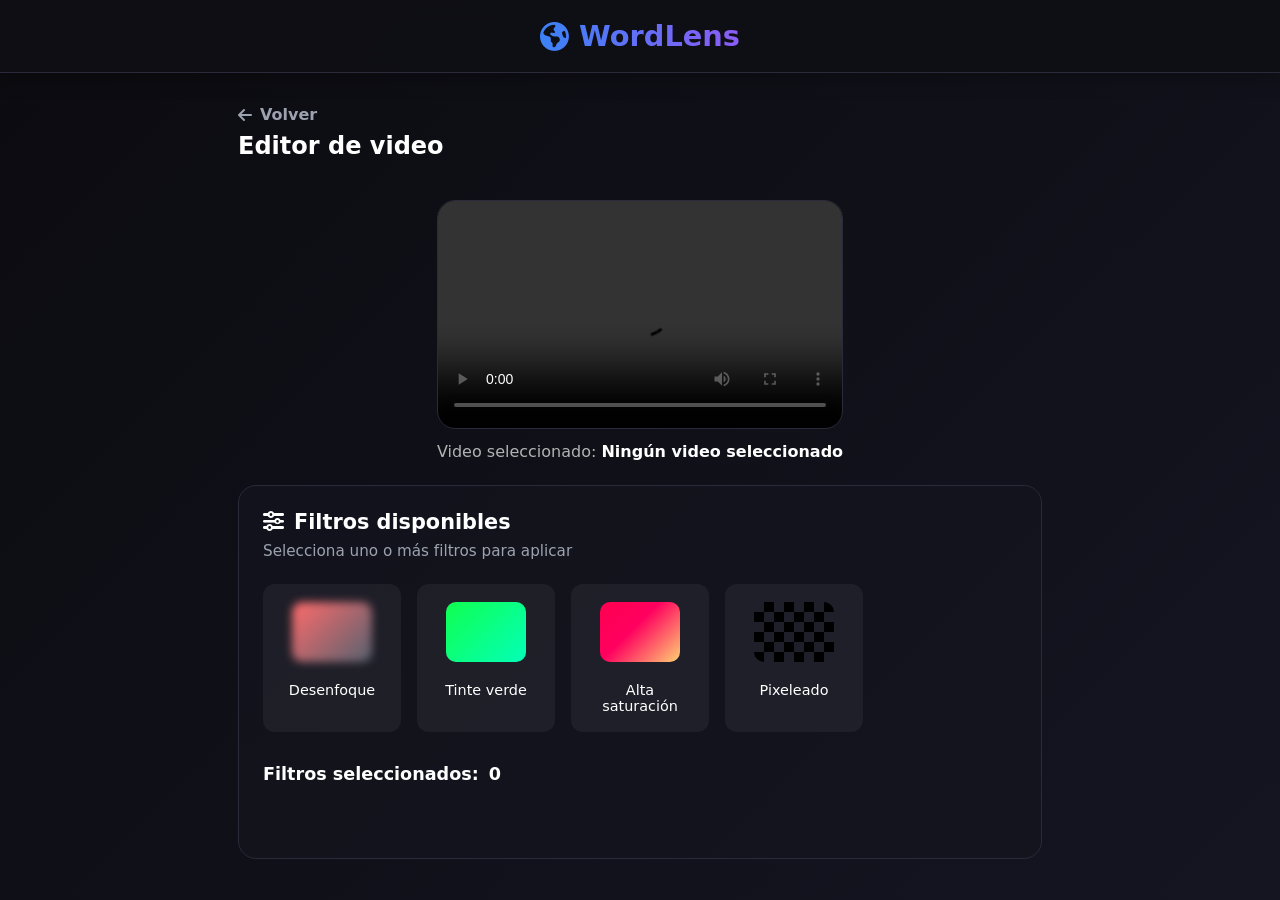
==== editor.html @ 641d8dd7 "Proyecto limpio sin archivos pesados" ====
<!doctype html>
<html lang="es">

<head>
  <meta charset="UTF-8" />
  <meta name="viewport" content="width=device-width, initial-scale=1.0" />
  <title>WordLens - Editor de Video</title>
  <link rel="stylesheet" href="common.css" />
  <link rel="stylesheet" href="https://cdnjs.cloudflare.com/ajax/libs/font-awesome/6.4.0/css/all.min.css" />
  <link rel="stylesheet" href="editor.css" />
</head>

<body>
  <header class="header">
    <h1><i class="fas fa-globe-americas"></i> WordLens</h1>
  </header>

  <main class="app">
    <!-- EDITOR -->
    <div class="editor-header">
      <button class="back-btn" onclick="goTo('video-select.html')">
        <i class="fas fa-arrow-left"></i> Volver
      </button>
      <h2>Editor de video</h2>
    </div>

    <div class="editor-content">
      <div class="video-section">
        <div class="video-player">
          <video id="selectedVideo" controls playsinline webkit-playsinline x5-playsinline preload="metadata">
            <source src="" type="video/mp4" />
            Tu navegador no soporta video.
          </video>
        </div>
        <p class="video-title">
          Video seleccionado: <span id="videoTitle">Cargando...</span>
        </p>
      </div>

      <div class="filters-section">
        <h3><i class="fas fa-sliders-h"></i> Filtros disponibles</h3>
        <p class="section-subtitle">
          Selecciona uno o más filtros para aplicar
        </p>

        <div class="filters">
          <div class="filter-option" onclick="toggleFilter(this)" data-filter="filter1">
            <div class="filter-preview filter1"></div>
            <span>Desenfoque</span>
          </div>
          <div class="filter-option" onclick="toggleFilter(this)" data-filter="filter2">
            <div class="filter-preview filter2"></div>
            <span>Tinte verde</span>
          </div>
          <div class="filter-option" onclick="toggleFilter(this)" data-filter="filter3">
            <div class="filter-preview filter3"></div>
            <span>Alta saturación</span>
          </div>
          <div class="filter-option" onclick="toggleFilter(this)" data-filter="filter4">
            <div class="filter-preview filter4"></div>
            <span>Pixeleado</span>
          </div>
        </div>

        <div class="selected-filters">
          <h4>Filtros seleccionados: <span id="filterCount">0</span></h4>
          <div id="activeFilters" class="active-filters">
            <!-- Filtros activos aparecerán aquí -->
          </div>
        </div>
      </div>
    </div>
  </main>

  <script src="common.js"></script>
  <script src="editor.js"></script>
</body>

</html>
---- common.css ----
* {
  margin: 0;
  padding: 0;
  box-sizing: border-box;
  font-family: 'Segoe UI', system-ui, sans-serif;
}

html{
  background-color: rgba(15, 15, 22, 0.9);
}

body {
  background: linear-gradient(135deg, #0b0b10 0%, #151522 100%);
  color: #ffffff;
  min-height: 100vh;
  overflow-x: hidden;
}

/* HEADER */
.header {
  padding: 1.2rem 1rem;
  text-align: center;
  background: rgba(15, 15, 22, 0.9);
  border-bottom: 1px solid #2a2a3a;
  backdrop-filter: blur(10px);
  position: sticky;
  top: 0;
  z-index: 100;
  box-shadow: 0 4px 20px rgba(0, 0, 0, 0.3);
}

.header h1 {
  font-size: 1.8rem;
  background: linear-gradient(90deg, #3b82f6, #8b5cf6);
  -webkit-background-clip: text;
  background-clip: text;
  color: transparent;
  display: inline-flex;
  align-items: center;
  gap: 10px;
}

/* APP CONTAINER */
.app {
  max-width: 480px;
  margin: 0 auto;
  height: 90vh;
  display: flex;
  flex-direction: column;
  overflow: hidden;
}

/* Desktop */
@media (min-width: 768px) {
  .app {
    max-width: 900px;
    padding: 0 2rem;
  }
}

/* BOTONES */
button {
  cursor: pointer;
  transition: all 0.3s ease;
  display: inline-flex;
  align-items: center;
  justify-content: center;
  gap: 8px;
  font-weight: 600;
}

button:hover {
  transform: translateY(-2px);
}

button:active {
  transform: translateY(1px);
}

.primary {
  background: linear-gradient(90deg, #3b82f6, #6366f1);
  color: white;
  padding: 1rem 1.5rem;
  border-radius: 14px;
  border: none;
  font-size: 1rem;
  flex: 1;
  box-shadow: 0 4px 15px rgba(59, 130, 246, 0.4);
}

.primary:hover {
  background: linear-gradient(90deg, #2563eb, #4f46e5);
  box-shadow: 0 6px 20px rgba(59, 130, 246, 0.6);
}

.secondary {
  background: rgba(255, 255, 255, 0.1);
  color: white;
  padding: 1rem 1.5rem;
  border-radius: 14px;
  border: 1px solid #3b82f6;
  font-size: 1rem;
  flex: 1;
}

.secondary:hover {
  background: rgba(59, 130, 246, 0.1);
}

.back-btn {
  background: none;
  color: #9ca3af;
  border: none;
  padding: 0.5rem 0;
  font-size: 1rem;
  display: inline-flex;
  align-items: center;
  gap: 8px;
}

.back-btn:hover {
  color: #3b82f6;
}

.primary-btn {
  display: block;
  width: calc(100% - 2rem);
  margin: 1rem auto;
  padding: 1.2rem;
  background: linear-gradient(90deg, #3b82f6, #6366f1);
  color: white;
  border: none;
  border-radius: 14px;
  font-size: 1.1rem;
  font-weight: bold;
  box-shadow: 0 4px 15px rgba(59, 130, 246, 0.4);
  flex-shrink: 0;
}

.primary-btn.disabled {
  opacity: 0.5;
  cursor: not-allowed;
}

.primary-btn.disabled:hover {
  transform: none;
  box-shadow: 0 4px 15px rgba(59, 130, 246, 0.4);
}

/* UTILIDADES */
.hidden {
  display: none !important;
}

.pulse {
  animation: pulse 2s infinite;
}

@keyframes pulse {
  0%, 100% { 
    box-shadow: 0 4px 15px rgba(59, 130, 246, 0.4);
  }
  50% { 
    box-shadow: 0 4px 25px rgba(59, 130, 246, 0.7);
  }
}

/* Scrollbar personalizado */
::-webkit-scrollbar {
  width: 8px;
  height: 8px;
}

::-webkit-scrollbar-track {
  background: rgba(255, 255, 255, 0.05);
  border-radius: 10px;
}

::-webkit-scrollbar-thumb {
  background: #3b82f6;
  border-radius: 10px;
}

::-webkit-scrollbar-thumb:hover {
  background: #2563eb;
}

.primary-btn.disabled {
  opacity: 0.5;
  pointer-events: none;
  cursor: not-allowed;
}
---- editor.css ----
/* Estilos específicos para el editor de videos */
.editor-header {
  padding: 1.5rem 1rem 1rem;
  flex-shrink: 0;
}

.editor-content {
  flex: 1;
  display: flex;
  flex-direction: column;
  overflow: hidden;
}

.video-section {
  margin: 1.5rem 1rem;
  flex-shrink: 0;
}

.video-player {
  width: 100%;
  aspect-ratio: 16 / 9;
  border-radius: 18px;
  background: #000;
  border: 1px solid #2a2a3a;
  overflow: hidden;
}

.video-player video {
  width: 100%;
  height: 100%;
  object-fit: contain;
}

.video-title {
  margin-top: 0.8rem;
  font-size: 1rem;
  color: #b3b3b3;
  text-align: center;
}

.video-title span {
  color: white;
  font-weight: 600;
}

/* Ajuste para escritorio */
@media (min-width: 768px) {
  .video-section {
    max-width: 70%;
    margin-left: auto;
    margin-right: auto;
  }
}

.player-controls {
  position: absolute;
  bottom: 0;
  left: 0;
  width: 100%;
  background: rgba(0, 0, 0, 0.7);
  padding: 1rem;
  display: flex;
  align-items: center;
  gap: 1rem;
}

.player-btn {
  background: #3b82f6;
  color: white;
  width: 40px;
  height: 40px;
  border-radius: 50%;
  border: none;
  display: flex;
  align-items: center;
  justify-content: center;
}

.progress-bar {
  flex: 1;
  height: 6px;
  background: rgba(255, 255, 255, 0.2);
  border-radius: 3px;
  overflow: hidden;
}

.progress-fill {
  width: 40%;
  height: 100%;
  background: #3b82f6;
  border-radius: 3px;
}

.time {
  font-size: 0.9rem;
  color: #b3b3b3;
}

/* FILTROS */
.filters-section {
  margin: 0 1rem 1.5rem;
  padding: 1.5rem;
  background: rgba(21, 21, 31, 0.7);
  border-radius: 18px;
  border: 1px solid #2a2a3a;
  flex: 1;
  overflow-y: auto;
}

.filters-section h3 {
  font-size: 1.3rem;
  margin-bottom: 0.5rem;
  display: flex;
  align-items: center;
  gap: 10px;
}

.section-subtitle {
  color: #9ca3af;
  margin-bottom: 1.5rem;
  font-size: 0.95rem;
}

.filters {
  display: grid;
  grid-template-columns: repeat(auto-fill, minmax(100px, 1fr));
  gap: 1rem;
  margin-bottom: 2rem;
}

@media (min-width: 768px) {
  .filters {
    grid-template-columns: repeat(5, 1fr);
  }
}

.filter-option {
  display: flex;
  flex-direction: column;
  align-items: center;
  gap: 0.8rem;
  cursor: pointer;
  padding: 1rem;
  border-radius: 12px;
  background: rgba(255, 255, 255, 0.05);
  transition: all 0.3s ease;
  border: 2px solid transparent;
}

.filter-option:hover {
  transform: translateY(-3px);
  background: rgba(59, 130, 246, 0.1);
}

.filter-option.selected {
  border-color: #3b82f6;
  background: rgba(59, 130, 246, 0.2);
  box-shadow: 0 5px 15px rgba(59, 130, 246, 0.3);
}

.filter-preview {
  width: 80px;
  height: 60px;
  border-radius: 10px;
  margin-bottom: 0.5rem;
}

.filter-preview.filter1 {
  background: linear-gradient(135deg, #3b82f6, #1d4ed8);
}

.filter-preview.filter2 {
  background: linear-gradient(135deg, #10b981, #047857);
}

.filter-preview.filter3 {
  background: linear-gradient(135deg, #f59e0b, #b45309);
}

.filter-preview.filter4 {
  background: linear-gradient(135deg, #ef4444, #b91c1c);
}

.filter-option span {
  font-size: 0.9rem;
  text-align: center;
}

.selected-filters {
  margin-top: 2rem;
}

.selected-filters h4 {
  font-size: 1.1rem;
  margin-bottom: 1rem;
  display: flex;
  align-items: center;
  gap: 10px;
}

.active-filters {
  display: flex;
  flex-wrap: wrap;
  gap: 0.8rem;
}

.filter-tag {
  background: rgba(59, 130, 246, 0.2);
  color: #3b82f6;
  padding: 0.5rem 1rem;
  border-radius: 20px;
  font-size: 0.9rem;
  display: inline-flex;
  align-items: center;
  gap: 8px;
  border: 1px solid #3b82f6;
}

.filter-tag button {
  background: none;
  border: none;
  color: #3b82f6;
  font-size: 1rem;
  padding: 0;
  width: 20px;
  height: 20px;
  display: flex;
  align-items: center;
  justify-content: center;
}

.filter-preview.filter1 {
  filter: blur(4px);
  background: linear-gradient(135deg, #ff6b6b 0%, #556270 100%);
}

.filter-preview.filter2 {
  background: linear-gradient(135deg, #43e97b 0%, #38f9d7 100%);
  filter: brightness(1.1) saturate(1.3);
  position: relative;
  overflow: hidden;
}

.filter-preview.filter2::after {
  content: '';
  position: absolute;
  top: 0;
  left: 0;
  width: 100%;
  height: 100%;
  background: rgba(0, 255, 0, 0.2);
  mix-blend-mode: multiply;
  pointer-events: none;
}

.filter-preview.filter3 {
  background: linear-gradient(135deg, #ff0844 0%, #ffb199 100%);
  filter: saturate(250%) contrast(120%) brightness(130%);
  animation: pulse 2s infinite;
}

@keyframes pulse {
  0% { filter: saturate(200%) contrast(110%) brightness(120%); }
  50% { filter: saturate(300%) contrast(130%) brightness(140%); }
  100% { filter: saturate(200%) contrast(110%) brightness(120%); }
}

.filter-preview.filter4 {
  background: linear-gradient(135deg, #f093fb 0%, #f5576c 100%);
  image-rendering: pixelated;
  image-rendering: crisp-edges;
  background-size: 20px 20px;
  background-image: 
    linear-gradient(45deg, #000 25%, transparent 25%),
    linear-gradient(-45deg, #000 25%, transparent 25%),
    linear-gradient(45deg, transparent 75%, #000 75%),
    linear-gradient(-45deg, transparent 75%, #000 75%);
  background-position: 0 0, 0 10px, 10px -10px, -10px 0px;
}
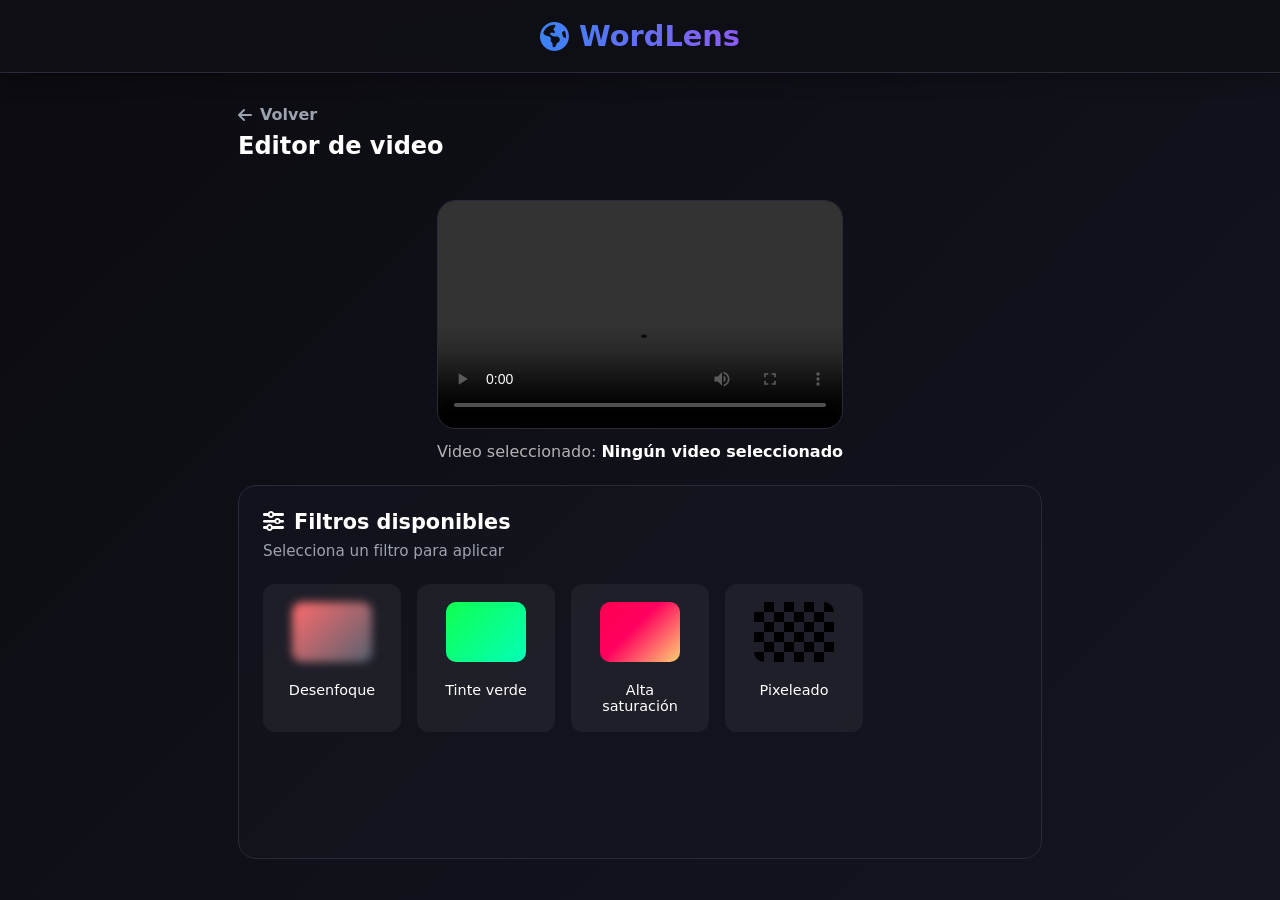
==== commit a97dd87a: "Pequeño cambio en los filtros" ====
--- a/editor.html
+++ b/editor.html
@@ -40,7 +40,7 @@
       <div class="filters-section">
         <h3><i class="fas fa-sliders-h"></i> Filtros disponibles</h3>
         <p class="section-subtitle">
-          Selecciona uno o más filtros para aplicar
+          Selecciona un filtro para aplicar
         </p>
 
         <div class="filters">
@@ -62,12 +62,6 @@
           </div>
         </div>
 
-        <div class="selected-filters">
-          <h4>Filtros seleccionados: <span id="filterCount">0</span></h4>
-          <div id="activeFilters" class="active-filters">
-            <!-- Filtros activos aparecerán aquí -->
-          </div>
-        </div>
       </div>
     </div>
   </main>
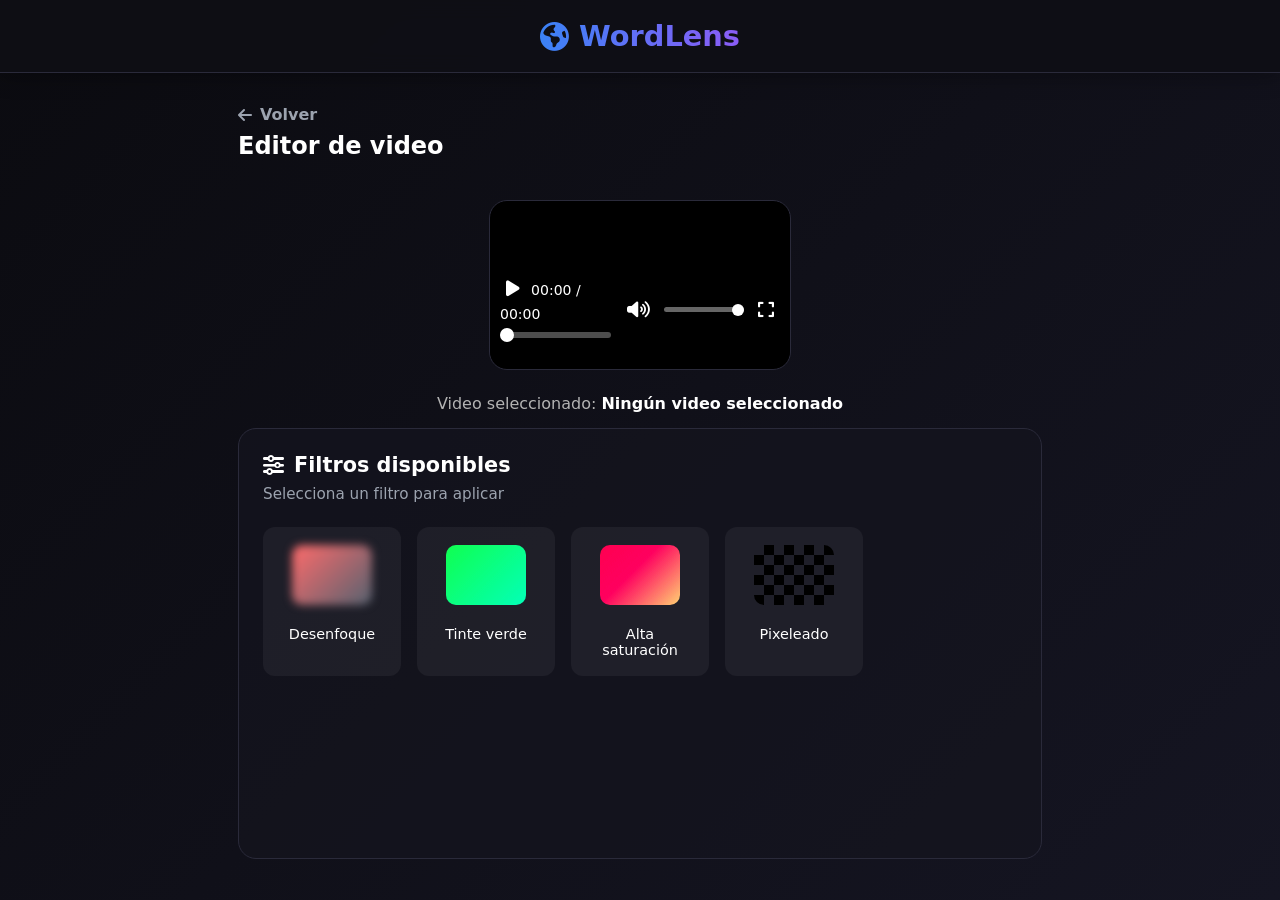
==== commit 04b4777d: "agregue copntrolador en videos" ====
--- a/editor.html
+++ b/editor.html
@@ -26,16 +26,47 @@
 
     <div class="editor-content">
       <div class="video-section">
+
         <div class="video-player">
-          <video id="selectedVideo" controls playsinline webkit-playsinline x5-playsinline preload="metadata">
-            <source src="" type="video/mp4" />
-            Tu navegador no soporta video.
-          </video>
+          <div id="videoWrapper">
+            <video id="selectedVideo" playsinline webkit-playsinline x5-playsinline preload="metadata">
+              <source src="" type="video/mp4" />
+              Tu navegador no soporta video.
+            </video>
+            <div class="custom-controls">
+              <div class="left-controls">
+                <button id="playPauseBtn" class="control-btn">
+                  <i class="fas fa-play"></i>
+                </button>
+
+                <span id="timeDisplay" class="time-display">
+                  00:00 / 00:00
+                </span>
+
+                <div class="progress-container">
+                  <input type="range" id="progressBar" value="0" step="0.1">
+                </div>
+              </div>
+
+              <div class="right-controls">
+                <button id="volumeBtn" class="control-btn">
+                  <i class="fas fa-volume-up"></i>
+                </button>
+
+                <input type="range" id="volumeSlider" min="0" max="1" step="0.01" value="1" class="volume-slider">
+
+                <button id="fullscreenBtn" class="control-btn">
+                  <i class="fas fa-expand"></i>
+                </button>
+              </div>
+            </div>
+          </div>
         </div>
-        <p class="video-title">
-          Video seleccionado: <span id="videoTitle">Cargando...</span>
-        </p>
       </div>
+
+      <p class="video-title">
+        Video seleccionado: <span id="videoTitle">Cargando...</span>
+      </p>
 
       <div class="filters-section">
         <h3><i class="fas fa-sliders-h"></i> Filtros disponibles</h3>
@@ -64,6 +95,7 @@
 
       </div>
     </div>
+    </div>
   </main>
 
   <script src="common.js"></script>
--- a/editor.css
+++ b/editor.css
@@ -32,7 +32,7 @@
 }
 
 .video-title {
-  margin-top: 0.8rem;
+  padding-bottom: 15px;
   font-size: 1rem;
   color: #b3b3b3;
   text-align: center;
@@ -278,4 +278,104 @@
   background-position: 0 0, 0 10px, 10px -10px, -10px 0px;
 }
 
-
+.custom-controls {
+  position: absolute;
+  bottom: 0;
+  left: 0;
+  width: 100%;
+  display: flex;
+  align-items: center;
+  gap: 10px;
+  padding: 10px;
+  background: linear-gradient(
+    to top,
+    rgba(0,0,0,0.8),
+    transparent
+  );
+  z-index: 5;
+}
+
+.control-btn {
+  background: none;
+  border: none;
+  color: white;
+  font-size: 18px;
+  cursor: pointer;
+  padding: 6px;
+  transition: transform 0.2s;
+}
+
+.control-btn:hover {
+  transform: scale(1.2);
+}
+
+.time-display {
+  color: white;
+  font-size: 14px;
+  min-width: 90px;
+  text-align: center;
+}
+
+.progress-container {
+  flex: 1;
+  padding-bottom: 3px;
+}
+
+#progressBar {
+  width: 100%;
+  height: 6px;
+  appearance: none;
+  background: rgba(255,255,255,0.3);
+  border-radius: 10px;
+  cursor: pointer;
+}
+
+#progressBar::-webkit-slider-thumb {
+  appearance: none;
+  width: 14px;
+  height: 14px;
+  border-radius: 50%;
+  background: white;
+  cursor: pointer;
+}
+
+.volume-slider {
+  width: 80px;
+  height: 5px;
+  appearance: none;
+  background: rgba(255,255,255,0.4);
+  border-radius: 10px;
+  cursor: pointer;
+}
+
+.volume-slider::-webkit-slider-thumb {
+  appearance: none;
+  width: 12px;
+  height: 12px;
+  border-radius: 50%;
+  background: white;
+  cursor: pointer;
+}
+
+.right-controls {
+  display: flex;
+  align-items: center;
+  gap: 8px;
+}
+
+@media (max-width: 600px) {
+  .time-display {
+    font-size: 11px;
+    min-width: 60px;
+  }
+  .progress-container {
+    flex: 2;
+  }
+  .volume-slider {
+    width: 50px;
+  }
+  .control-btn {
+    font-size: 16px;
+    padding: 4px;
+  }
+}
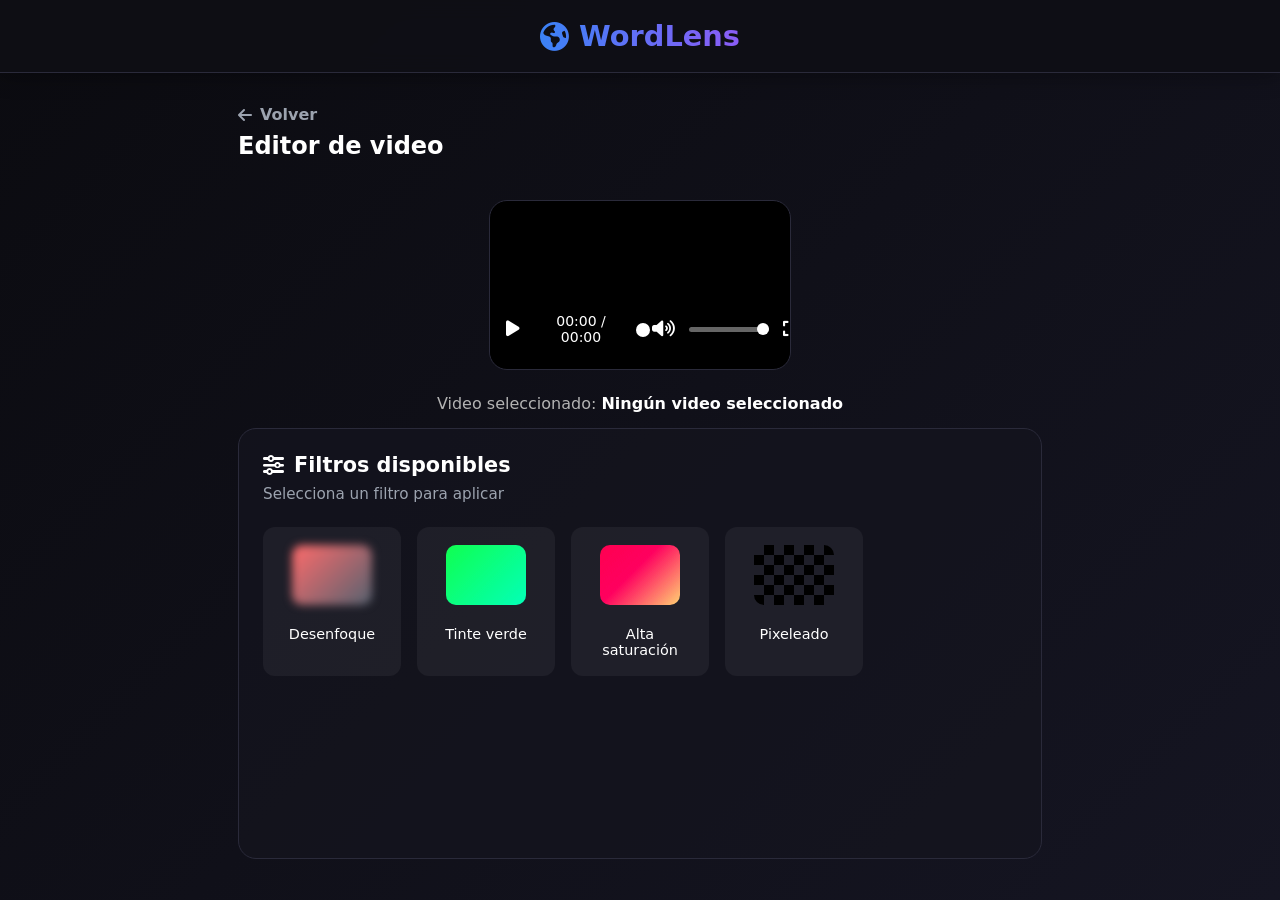
==== commit b898a5c1: "corregi fallas en filtros" ====
--- a/editor.html
+++ b/editor.html
@@ -27,14 +27,13 @@
     <div class="editor-content">
       <div class="video-section">
 
-        <div class="video-player">
+        <div class="video-player" id="videoContainer">
           <div id="videoWrapper">
             <video id="selectedVideo" playsinline webkit-playsinline x5-playsinline preload="metadata">
               <source src="" type="video/mp4" />
               Tu navegador no soporta video.
             </video>
             <div class="custom-controls">
-              <div class="left-controls">
                 <button id="playPauseBtn" class="control-btn">
                   <i class="fas fa-play"></i>
                 </button>
@@ -46,7 +45,6 @@
                 <div class="progress-container">
                   <input type="range" id="progressBar" value="0" step="0.1">
                 </div>
-              </div>
 
               <div class="right-controls">
                 <button id="volumeBtn" class="control-btn">
--- a/editor.css
+++ b/editor.css
@@ -363,6 +363,13 @@
   gap: 8px;
 }
 
+#videoContainer:fullscreen {
+  display: flex;
+  justify-content: center;
+  align-items: center;
+  background: black;
+}
+
 @media (max-width: 600px) {
   .time-display {
     font-size: 11px;
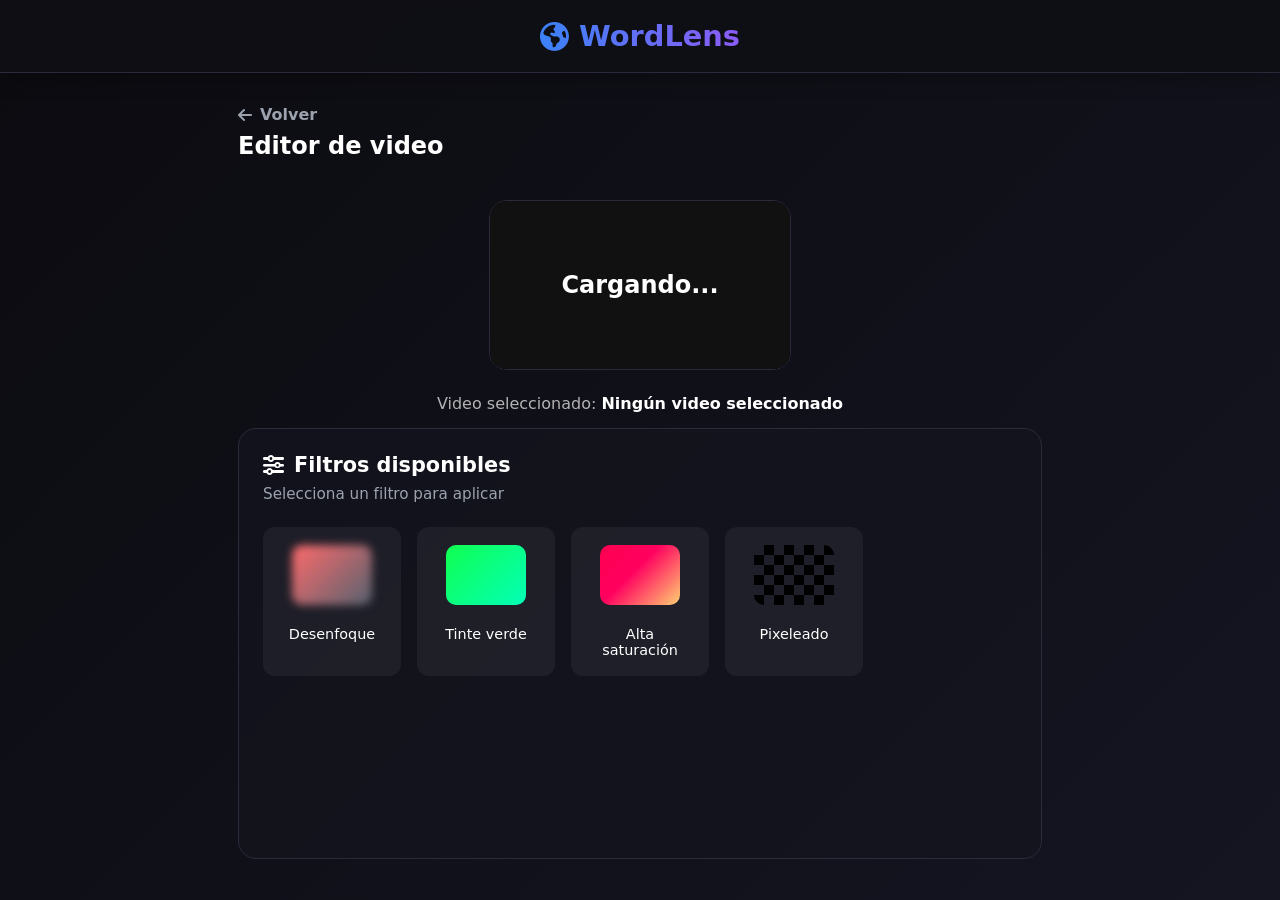
==== commit de7845cf: "quite fullscreen y agregue pantalla carga" ====
--- a/editor.html
+++ b/editor.html
@@ -26,39 +26,36 @@
 
     <div class="editor-content">
       <div class="video-section">
+        <div class="video-player" id="videoContainer">
+          <div id="loadingOverlay">
+            <span>Cargando...</span>
+          </div>
+          <video id="selectedVideo" playsinline webkit-playsinline x5-playsinline preload="metadata">
+            <source src="" type="video/mp4" />
+            Tu navegador no soporta video.
+          </video>
+          <div class="custom-controls">
+            <button id="playPauseBtn" class="control-btn">
+              <i class="fas fa-play"></i>
+            </button>
 
-        <div class="video-player" id="videoContainer">
-          <div id="videoWrapper">
-            <video id="selectedVideo" playsinline webkit-playsinline x5-playsinline preload="metadata">
-              <source src="" type="video/mp4" />
-              Tu navegador no soporta video.
-            </video>
-            <div class="custom-controls">
-                <button id="playPauseBtn" class="control-btn">
-                  <i class="fas fa-play"></i>
-                </button>
+            <span id="timeDisplay" class="time-display">
+              00:00 / 00:00
+            </span>
 
-                <span id="timeDisplay" class="time-display">
-                  00:00 / 00:00
-                </span>
+            <div class="progress-container">
+              <input type="range" id="progressBar" value="0" step="0.1">
+            </div>
 
-                <div class="progress-container">
-                  <input type="range" id="progressBar" value="0" step="0.1">
-                </div>
+            <div class="right-controls">
+              <button id="volumeBtn" class="control-btn">
+                <i class="fas fa-volume-up"></i>
+              </button>
 
-              <div class="right-controls">
-                <button id="volumeBtn" class="control-btn">
-                  <i class="fas fa-volume-up"></i>
-                </button>
-
-                <input type="range" id="volumeSlider" min="0" max="1" step="0.01" value="1" class="volume-slider">
-
-                <button id="fullscreenBtn" class="control-btn">
-                  <i class="fas fa-expand"></i>
-                </button>
-              </div>
+              <input type="range" id="volumeSlider" min="0" max="1" step="0.01" value="1" class="volume-slider">
             </div>
           </div>
+
         </div>
       </div>
 
--- a/editor.css
+++ b/editor.css
@@ -363,13 +363,6 @@
   gap: 8px;
 }
 
-#videoContainer:fullscreen {
-  display: flex;
-  justify-content: center;
-  align-items: center;
-  background: black;
-}
-
 @media (max-width: 600px) {
   .time-display {
     font-size: 11px;
@@ -386,3 +379,30 @@
     padding: 4px;
   }
 }
+
+#loadingOverlay {
+  position: absolute;
+  top: 0;
+  left: 0;
+  width: 100%;
+  height: 100%;
+  display: flex;
+  align-items: center;
+  justify-content: center;
+  background: #111;
+  color: white;
+  font-size: 1.5rem;
+  font-weight: bold;
+  border-radius: 12px;
+  z-index: 10;
+}
+
+#loadingOverlay span {
+  animation: blink 1.2s infinite;
+}
+
+@keyframes blink {
+  0% { opacity: 0.4; }
+  50% { opacity: 1; }
+  100% { opacity: 0.4; }
+}
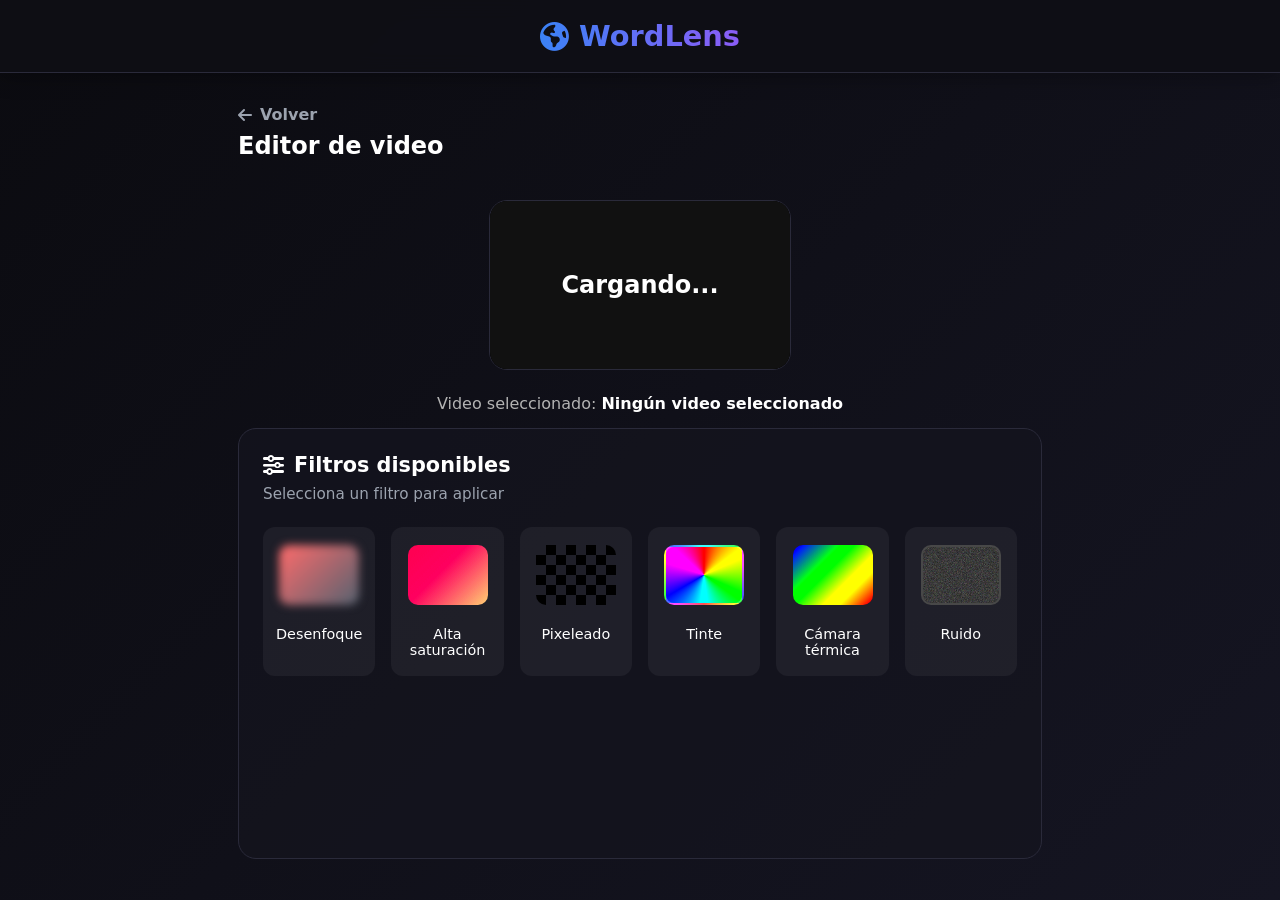
==== commit 8c7a3e0b: "Nuevos filtros" ====
--- a/editor.html
+++ b/editor.html
@@ -48,11 +48,9 @@
             </div>
 
             <div class="right-controls">
-              <button id="volumeBtn" class="control-btn">
+              <button id="muteBtn">
                 <i class="fas fa-volume-up"></i>
               </button>
-
-              <input type="range" id="volumeSlider" min="0" max="1" step="0.01" value="1" class="volume-slider">
             </div>
           </div>
 
@@ -74,10 +72,6 @@
             <div class="filter-preview filter1"></div>
             <span>Desenfoque</span>
           </div>
-          <div class="filter-option" onclick="toggleFilter(this)" data-filter="filter2">
-            <div class="filter-preview filter2"></div>
-            <span>Tinte verde</span>
-          </div>
           <div class="filter-option" onclick="toggleFilter(this)" data-filter="filter3">
             <div class="filter-preview filter3"></div>
             <span>Alta saturación</span>
@@ -85,6 +79,28 @@
           <div class="filter-option" onclick="toggleFilter(this)" data-filter="filter4">
             <div class="filter-preview filter4"></div>
             <span>Pixeleado</span>
+          </div>
+          <div class="filter-option" onclick="toggleFilter(this)" data-filter="filter2">
+            <div class="filter-preview filter2"></div>
+            <span>Tinte</span>
+          </div>
+          <div class="filter-option" onclick="toggleFilter(this)" data-filter="filter5">
+            <div class="filter-preview filter5"></div>
+            <span>Cámara térmica</span>
+          </div>
+          <div class="filter-option" onclick="toggleFilter(this)" data-filter="filter6">
+            <div class="filter-preview filter6"></div>
+            <span>Ruido</span>
+          </div>
+          <div id="advanced-controls" class="advanced-panel" style="display: none;">
+            <div class="panel-header">
+              <span id="slider-label">Ajuste de Intensidad</span>
+            </div>
+            <div class="slider-wrapper">
+              <i class="fas fa-minus"></i>
+              <input type="range" id="filter-intensity" min="0" max="100" value="20" class="mobile-slider">
+              <i class="fas fa-plus"></i>
+            </div>
           </div>
         </div>
 
--- a/editor.css
+++ b/editor.css
@@ -128,12 +128,6 @@
   margin-bottom: 2rem;
 }
 
-@media (min-width: 768px) {
-  .filters {
-    grid-template-columns: repeat(5, 1fr);
-  }
-}
-
 .filter-option {
   display: flex;
   flex-direction: column;
@@ -163,22 +157,6 @@
   height: 60px;
   border-radius: 10px;
   margin-bottom: 0.5rem;
-}
-
-.filter-preview.filter1 {
-  background: linear-gradient(135deg, #3b82f6, #1d4ed8);
-}
-
-.filter-preview.filter2 {
-  background: linear-gradient(135deg, #10b981, #047857);
-}
-
-.filter-preview.filter3 {
-  background: linear-gradient(135deg, #f59e0b, #b45309);
-}
-
-.filter-preview.filter4 {
-  background: linear-gradient(135deg, #ef4444, #b91c1c);
 }
 
 .filter-option span {
@@ -235,10 +213,13 @@
 }
 
 .filter-preview.filter2 {
-  background: linear-gradient(135deg, #43e97b 0%, #38f9d7 100%);
-  filter: brightness(1.1) saturate(1.3);
+  background: conic-gradient(
+    red, yellow, lime, aqua, blue, magenta, red
+  );
+  filter: brightness(1.1) saturate(1.2);
   position: relative;
   overflow: hidden;
+  border: 2px solid rgba(255, 255, 255, 0.3);
 }
 
 .filter-preview.filter2::after {
@@ -248,8 +229,8 @@
   left: 0;
   width: 100%;
   height: 100%;
-  background: rgba(0, 255, 0, 0.2);
-  mix-blend-mode: multiply;
+  background: rgba(255, 255, 255, 0.1);
+  mix-blend-mode: soft-light;
   pointer-events: none;
 }
 
@@ -257,12 +238,6 @@
   background: linear-gradient(135deg, #ff0844 0%, #ffb199 100%);
   filter: saturate(250%) contrast(120%) brightness(130%);
   animation: pulse 2s infinite;
-}
-
-@keyframes pulse {
-  0% { filter: saturate(200%) contrast(110%) brightness(120%); }
-  50% { filter: saturate(300%) contrast(130%) brightness(140%); }
-  100% { filter: saturate(200%) contrast(110%) brightness(120%); }
 }
 
 .filter-preview.filter4 {
@@ -270,7 +245,7 @@
   image-rendering: pixelated;
   image-rendering: crisp-edges;
   background-size: 20px 20px;
-  background-image: 
+  background-image:
     linear-gradient(45deg, #000 25%, transparent 25%),
     linear-gradient(-45deg, #000 25%, transparent 25%),
     linear-gradient(45deg, transparent 75%, #000 75%),
@@ -278,6 +253,43 @@
   background-position: 0 0, 0 10px, 10px -10px, -10px 0px;
 }
 
+.filter-preview.filter5 {
+  background: linear-gradient(135deg,
+      #0000ff 0%,
+      #00ff00 40%,
+      #ffff00 70%,
+      #ff0000 100%);
+  filter: contrast(1.4) brightness(1.1);
+  position: relative;
+}
+
+.filter-preview.filter6 {
+  background: #1a1a1a;
+  position: relative;
+  overflow: hidden;
+  border: 2px solid rgba(255, 255, 255, 0.2);
+}
+
+.filter-preview.filter6::before {
+  content: "";
+  position: absolute;
+  top: 0;
+  left: 0;
+  width: 100%;
+  height: 100%;
+  background-image: url("data:image/svg+xml,%3Csvg viewBox='0 0 100 100' xmlns='http://www.w3.org/2000/svg'%3E%3Cfilter id='noiseFilter'%3E%3CfeTurbulence type='fractalNoise' baseFrequency='0.8' numOctaves='4' stitchTiles='stitch'/%3E%3CfeContrast amount='150%25'/%3E%3C/filter%3E%3Crect width='100%25' height='100%25' filter='url(%23noiseFilter)'/%3E%3C/svg%3E");
+  opacity: 0.4;
+  pointer-events: none;
+}
+
+@keyframes pulse {
+  0% { filter: saturate(200%) contrast(110%) brightness(120%); }
+
+  50% { filter: saturate(300%) contrast(130%) brightness(140%);}
+
+  100% { filter: saturate(200%) contrast(110%) brightness(120%); }
+}
+
 .custom-controls {
   position: absolute;
   bottom: 0;
@@ -287,11 +299,9 @@
   align-items: center;
   gap: 10px;
   padding: 10px;
-  background: linear-gradient(
-    to top,
-    rgba(0,0,0,0.8),
-    transparent
-  );
+  background: linear-gradient(to top,
+      rgba(0, 0, 0, 0.8),
+      transparent);
   z-index: 5;
 }
 
@@ -325,7 +335,7 @@
   width: 100%;
   height: 6px;
   appearance: none;
-  background: rgba(255,255,255,0.3);
+  background: rgba(255, 255, 255, 0.3);
   border-radius: 10px;
   cursor: pointer;
 }
@@ -339,24 +349,6 @@
   cursor: pointer;
 }
 
-.volume-slider {
-  width: 80px;
-  height: 5px;
-  appearance: none;
-  background: rgba(255,255,255,0.4);
-  border-radius: 10px;
-  cursor: pointer;
-}
-
-.volume-slider::-webkit-slider-thumb {
-  appearance: none;
-  width: 12px;
-  height: 12px;
-  border-radius: 50%;
-  background: white;
-  cursor: pointer;
-}
-
 .right-controls {
   display: flex;
   align-items: center;
@@ -368,12 +360,11 @@
     font-size: 11px;
     min-width: 60px;
   }
+
   .progress-container {
     flex: 2;
   }
-  .volume-slider {
-    width: 50px;
-  }
+
   .control-btn {
     font-size: 16px;
     padding: 4px;
@@ -401,8 +392,98 @@
   animation: blink 1.2s infinite;
 }
 
+#muteBtn {
+  background: none;
+  border: none;
+  color: white;
+  font-size: 18px;
+  cursor: pointer;
+  padding: 6px 8px;
+  transition: transform 0.15s ease;
+}
+
+#muteBtn:active {
+  transform: scale(1.2);
+}
+
 @keyframes blink {
-  0% { opacity: 0.4; }
-  50% { opacity: 1; }
-  100% { opacity: 0.4; }
-}
+  0% {
+    opacity: 0.4;
+  }
+
+  50% {
+    opacity: 1;
+  }
+
+  100% {
+    opacity: 0.4;
+  }
+}
+
+.advanced-panel {
+  background: rgba(25, 25, 25, 0.95);
+  border-radius: 15px;
+  padding: 15px;
+  margin-top: 15px;
+  border: 1px solid rgba(255, 255, 255, 0.1);
+  box-shadow: 0 4px 15px rgba(0, 0, 0, 0.3);
+  grid-column: span 2;
+  width: calc(200% + 15px);
+  max-width: 100%;
+
+  display: flex;
+  flex-direction: column;
+  justify-content: center;
+}
+
+.panel-header {
+  margin-bottom: 12px;
+  text-align: center;
+}
+
+#slider-label {
+  color: #fff;
+  font-size: 0.9rem;
+  font-weight: 500;
+  text-transform: uppercase;
+  letter-spacing: 1px;
+}
+
+.slider-wrapper {
+  display: flex;
+  align-items: center;
+  gap: 15px;
+  color: #aaa;
+}
+
+.slider-wrapper i {
+  font-size: 1.2rem;
+  transition: color 0.3s;
+}
+
+.mobile-slider {
+  -webkit-appearance: none;
+  width: 100%;
+  height: 6px;
+  background: #333;
+  border-radius: 5px;
+  outline: none;
+  margin: 10px 0;
+}
+
+.mobile-slider::-webkit-slider-thumb {
+  -webkit-appearance: none;
+  appearance: none;
+  width: 24px;
+  height: 24px;
+  background: #0b4685;
+  border-radius: 50%;
+  cursor: pointer;
+  border: 3px solid #fff;
+  box-shadow: 0 0 10px rgba(0, 123, 255, 0.5);
+  transition: transform 0.2s ease;
+}
+
+.mobile-slider::-webkit-slider-thumb:active {
+  transform: scale(1.2);
+}
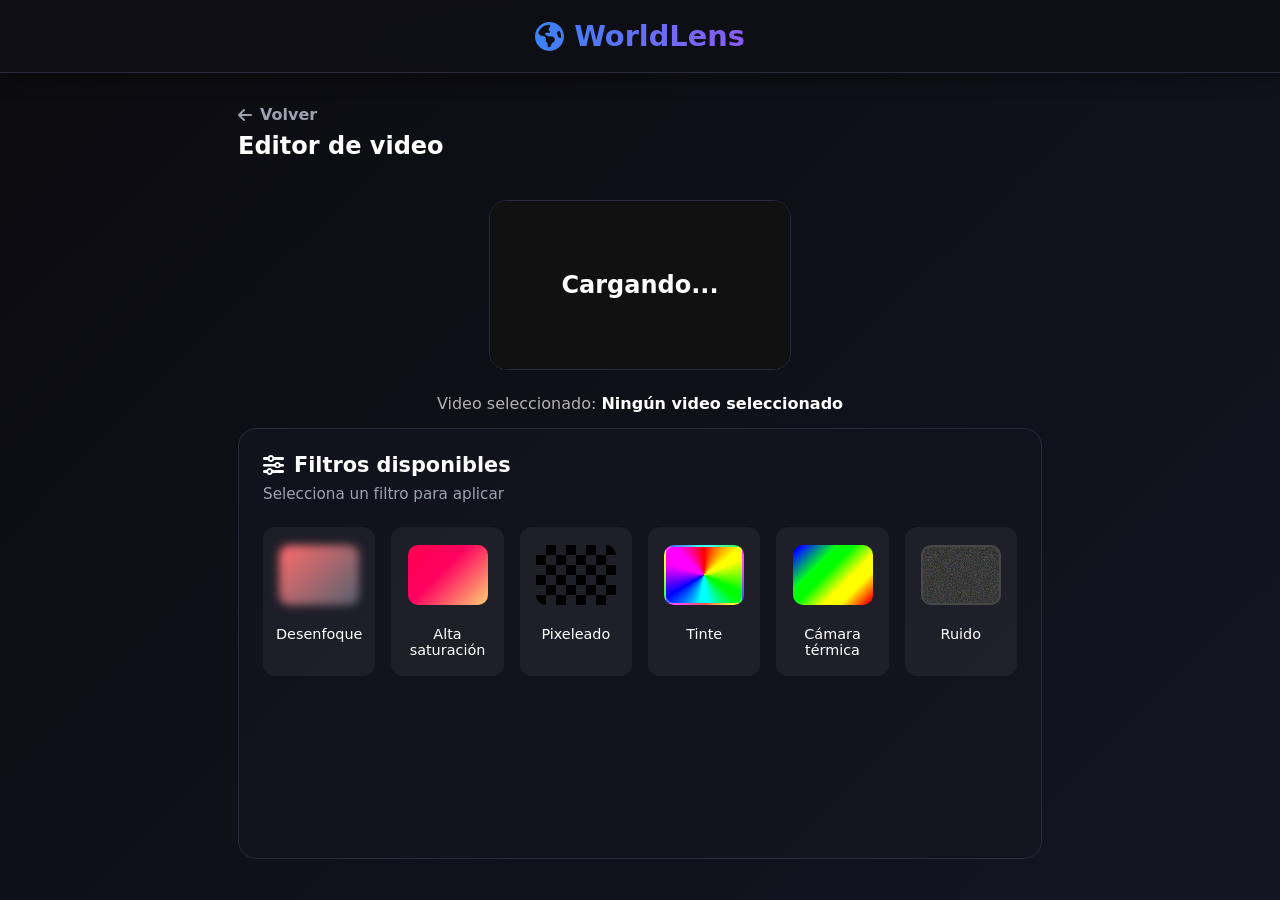
==== commit 6f07bd8a: "Correccion WorldLens" ====
--- a/editor.html
+++ b/editor.html
@@ -4,7 +4,7 @@
 <head>
   <meta charset="UTF-8" />
   <meta name="viewport" content="width=device-width, initial-scale=1.0" />
-  <title>WordLens - Editor de Video</title>
+  <title>WorldLens - Editor de Video</title>
   <link rel="stylesheet" href="common.css" />
   <link rel="stylesheet" href="https://cdnjs.cloudflare.com/ajax/libs/font-awesome/6.4.0/css/all.min.css" />
   <link rel="stylesheet" href="editor.css" />
@@ -12,7 +12,7 @@
 
 <body>
   <header class="header">
-    <h1><i class="fas fa-globe-americas"></i> WordLens</h1>
+    <h1><i class="fas fa-globe-americas"></i> WorldLens</h1>
   </header>
 
   <main class="app">
--- a/common.css
+++ b/common.css
@@ -189,4 +189,8 @@
   opacity: 0.5;
   pointer-events: none;
   cursor: not-allowed;
+}
+
+h3 a{
+  Color: white;
 }
--- a/editor.css
+++ b/editor.css
@@ -427,7 +427,7 @@
   margin-top: 15px;
   border: 1px solid rgba(255, 255, 255, 0.1);
   box-shadow: 0 4px 15px rgba(0, 0, 0, 0.3);
-  grid-column: span 2;
+  grid-column: span 3;
   width: calc(200% + 15px);
   max-width: 100%;
 
